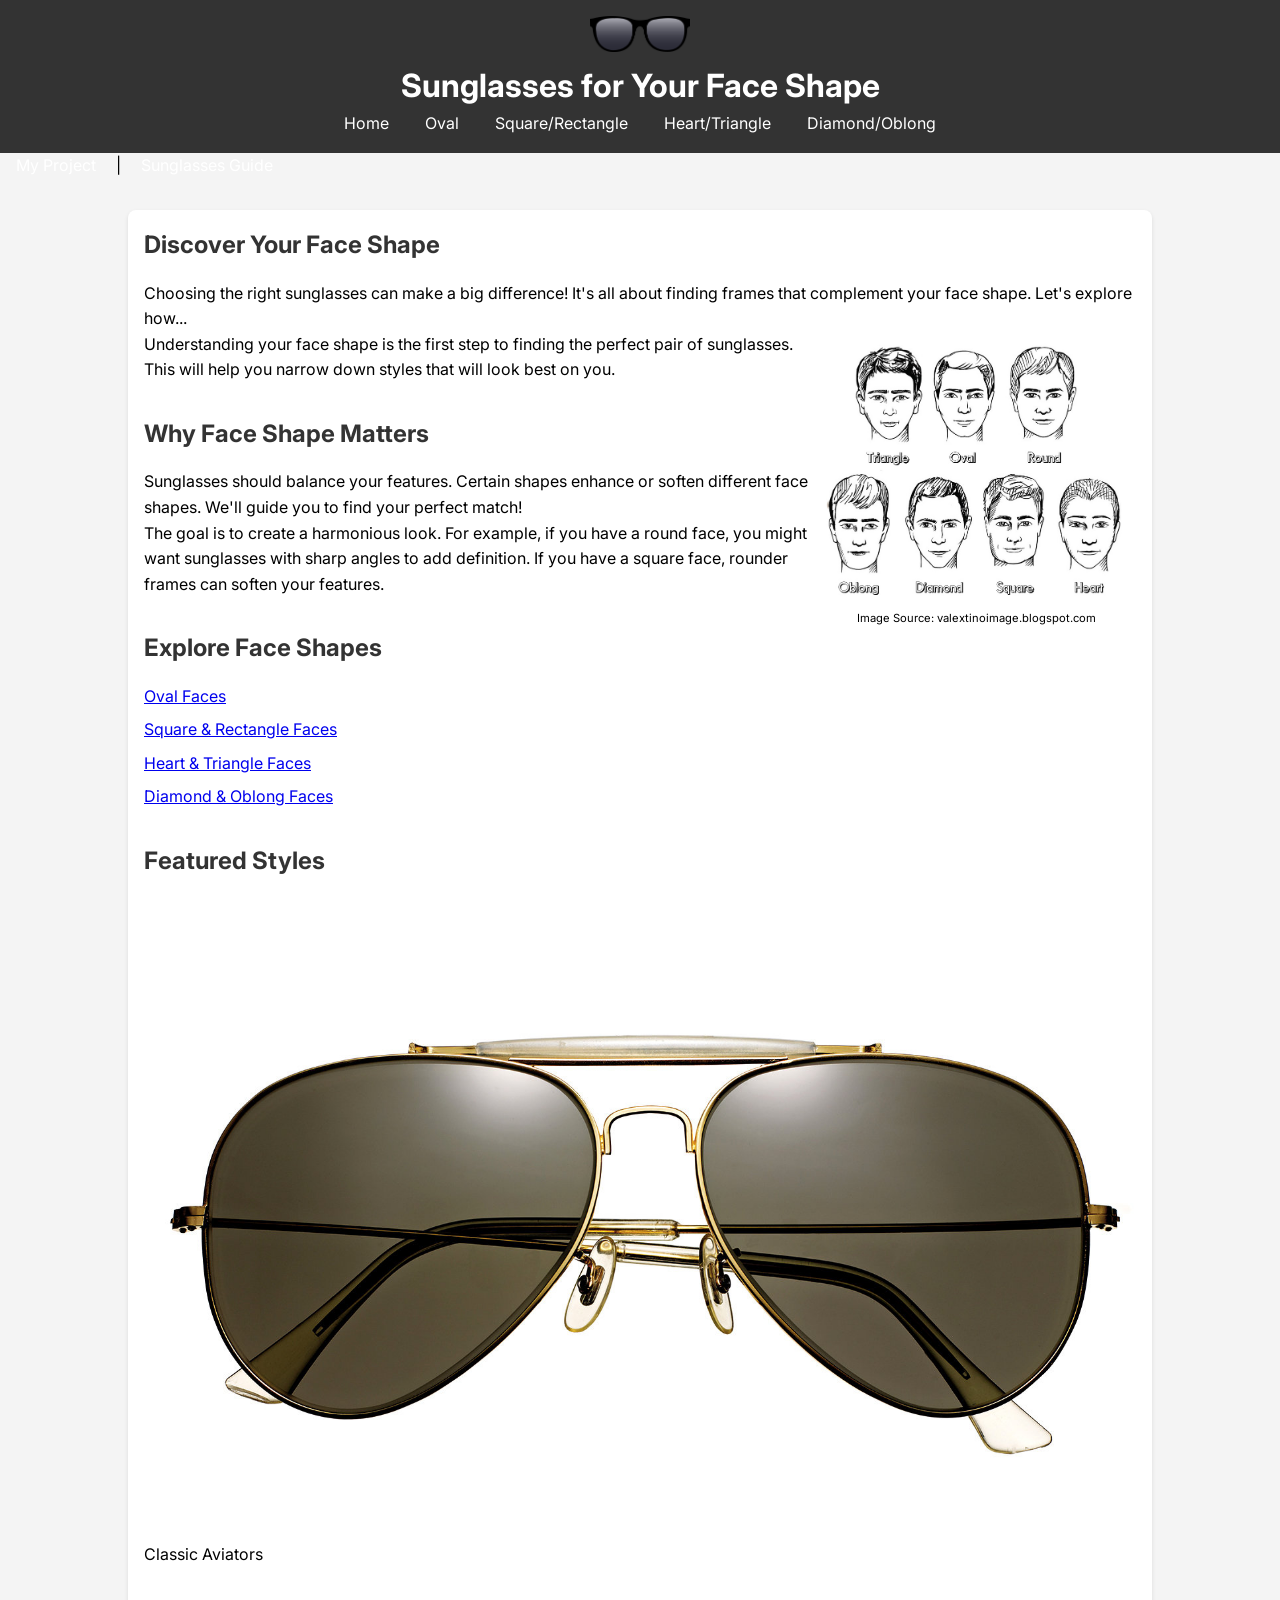
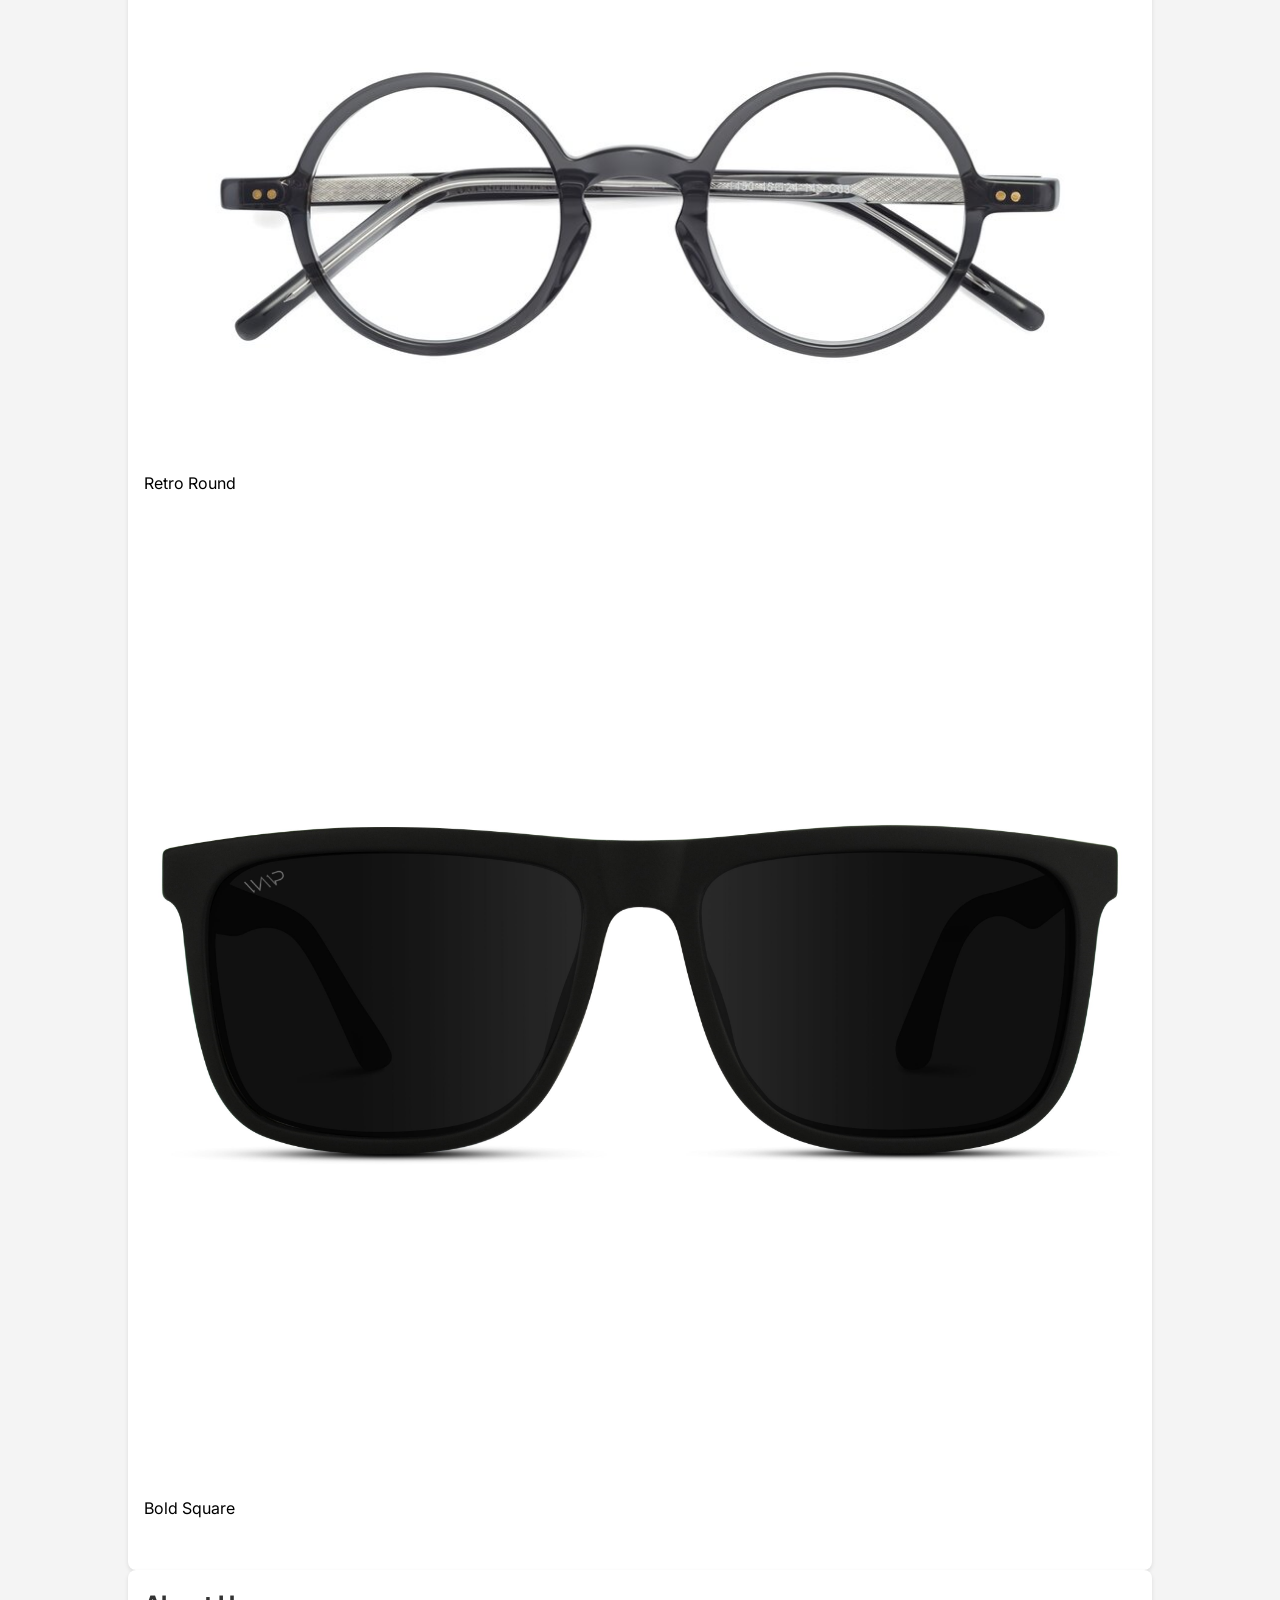
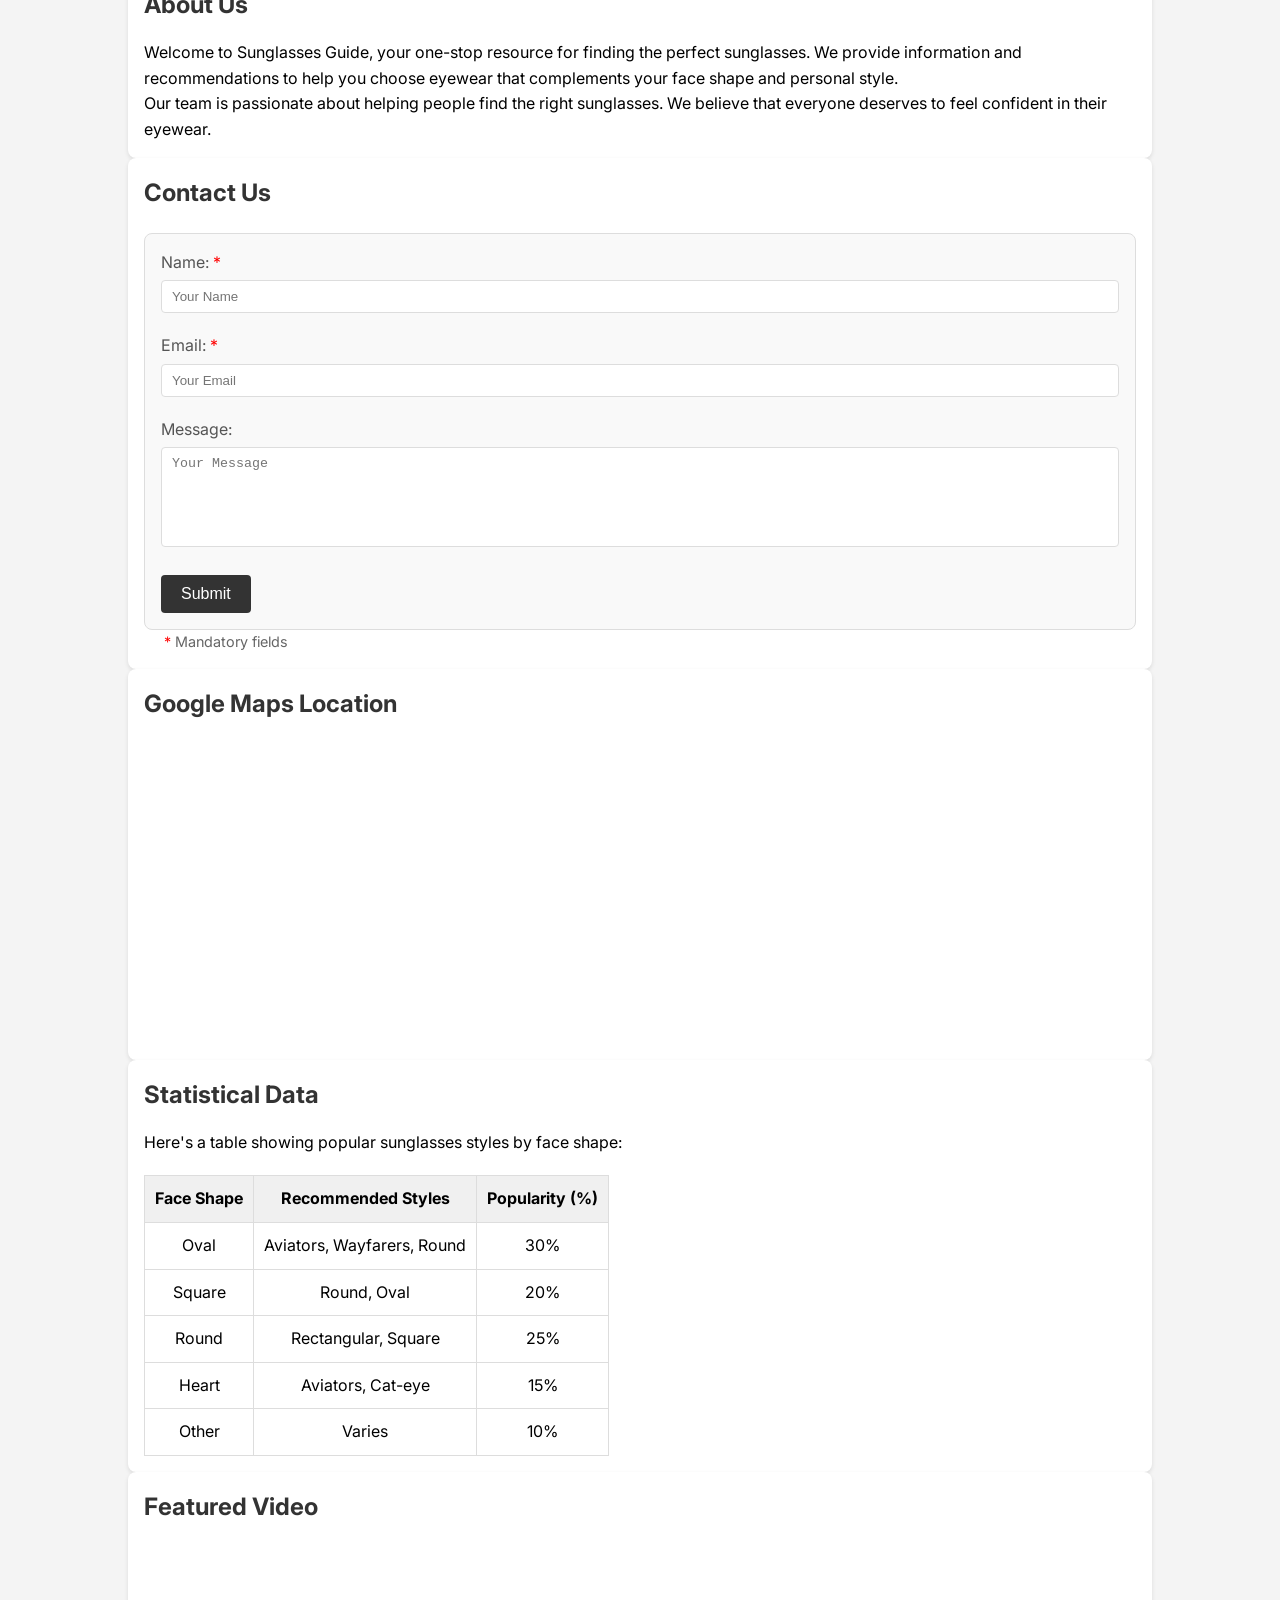
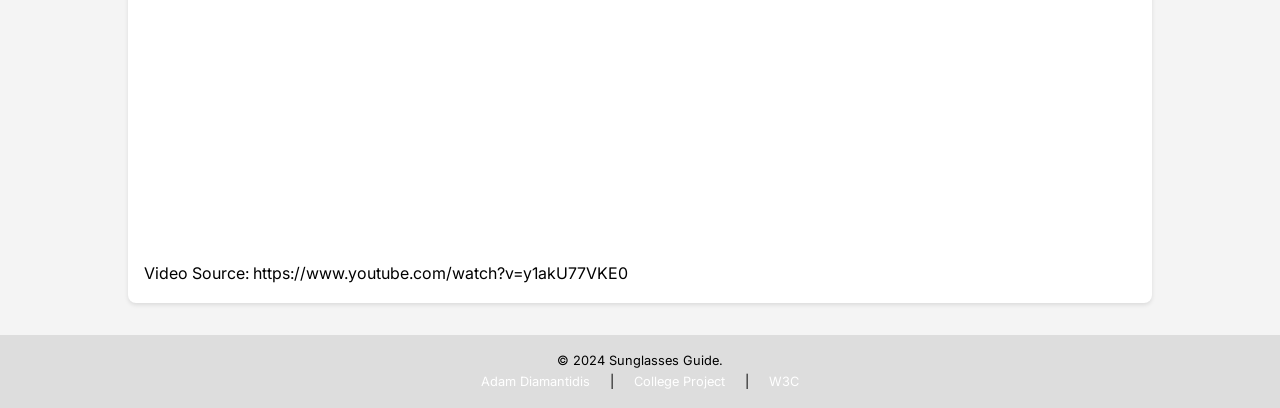
==== index.html @ 52bd64dd "Add files via upload" ====
<!DOCTYPE html>
<html lang="en">
<head>
    <meta charset="UTF-8">
    <meta name="viewport" content="width=device-width, initial-scale=1.0">
    <title>Find Your Perfect Sunglasses</title>
    <meta name="description" content="Learn how to choose the best sunglasses for your face shape. Get style tips and recommendations.">
    <meta name="keywords" content="sunglasses, face shape, eyewear, fashion, style, recommendations, buying guide">
    <link rel="stylesheet" href="style.css">
    <link rel="icon" href="favicon.ico" type="image/x-icon"> <link rel="preconnect" href="https://fonts.googleapis.com">
    <link rel="preconnect" href="https://fonts.gstatic.com" crossorigin>
    <link href="https://fonts.googleapis.com/css2?family=Inter:wght@400;500;600;700&display=swap" rel="stylesheet">
    <style>
      body {
        font-family: 'Inter', sans-serif;
      }
      .tab-data {
        margin-top: 20px;
      }
      .tab-data, .tab-data th, .tab-data td {
        border: 1px solid #ddd;
        border-collapse: collapse;
        padding: 10px;
        text-align: center;
      }
      .tab-data th {
        background-color: #f0f0f0;
      }
      .video-container {
        margin-top: 20px;
        display: flex;
        justify-content: center; /* Center the video horizontally */
      }
      .contact-form {
        margin-top: 20px;
        padding: 1rem;
        background-color: #f9f9f9;
        border-radius: 8px;
        border: 1px solid #ddd;
      }

      .contact-form label {
        display: block;
        margin-bottom: 5px;
        color: #555;
      }

      .contact-form input[type="text"],
      .contact-form input[type="email"],
      .contact-form textarea {
        width: 100%;
        padding: 8px 10px;
        margin-bottom: 20px;
        border: 1px solid #ddd;
        border-radius: 4px;
        box-sizing: border-box; /* Ensure padding doesn't affect width */
      }

      .contact-form textarea {
        resize: none;
        height: 100px;
      }

      .contact-form button {
        background-color: #333;
        color: white;
        padding: 10px 20px;
        border: none;
        border-radius: 4px;
        cursor: pointer;
        font-size: 1em;
      }

      .contact-form button:hover {
        background-color: #555;
      }

      .form-side-text {
        padding-left: 20px;
        font-size: 0.9em;
        color: #666;
      }
      .mandatory {
        color: red;
      }
      #google-map {
        height: 300px;  /* Set a specific height */
        width: 100%;
        margin-top: 20px;
      }


    </style>
</head>
<body style="background-image: url('background.jpg'); background-size: cover; background-position: center;"> <header>
        <div class="logo">
            <img src="images/logo.png" alt="Logo" style="max-width: 100px;"> </div>
        <h1>Sunglasses for Your Face Shape</h1>
        <nav id="top-nav">
            <a href="index.html">Home</a>
            <a href="oval.html">Oval</a>
            <a href="square.html">Square/Rectangle</a>
            <a href="heart.html">Heart/Triangle</a>
            <a href="diamond.html">Diamond/Oblong</a>
        </nav>
    </header>

    <nav id="hotbar">
        <a href="#contact">My Project</a> |
        <a href="#about">Sunglasses Guide</a> 
    </nav>

    <main>
        <article>
            <section>
                <h2>Discover Your Face Shape</h2>
                <p>Choosing the right sunglasses can make a big difference! It's all about finding frames that complement your face shape. Let's explore how...</p>
                <div style="float:right; margin: 10px;">
                  <img src="images/face shapes.jpg" alt="Different Face Shapes" style="max-width: 300px;">
                  <p style="font-size: 0.7em; text-align: center;">Image Source: valextinoimage.blogspot.com</p>
                </div>
                <p>Understanding your face shape is the first step to finding the perfect pair of sunglasses.  This will help you narrow down styles that will look best on you.</p>

            </section>

            <section>
                <h2>Why Face Shape Matters</h2>
                <p>Sunglasses should balance your features. Certain shapes enhance or soften different face shapes. We'll guide you to find your perfect match!</p>
                 <p>The goal is to create a harmonious look. For example, if you have a round face, you might want sunglasses with sharp angles to add definition. If you have a square face, rounder frames can soften your features.</p>
            </section>

            <section>
                <h2>Explore Face Shapes</h2>
                <ul>
                    <li><a href="oval.html">Oval Faces</a></li>
                    <li><a href="square.html">Square & Rectangle Faces</a></li>
                    <li><a href="heart.html">Heart & Triangle Faces</a></li>
                    <li><a href="diamond.html">Diamond & Oblong Faces</a></li>
                </ul>
            </section>

             <section>
                  <h2>Featured Styles</h2>
                  <div class="row">
                    <div class="column">
                      <img src="images/sunglasses1.jpg" alt="Sunglasses Style 1" style="width:100%">
                      <p>Classic Aviators</p>
                    </div>
                    <div class="column">
                      <img src="images/sunglasses2.jpg" alt="Sunglasses Style 2" style="width:100%">
                      <p>Retro Round</p>
                    </div>
                    <div class="column">
                      <img src="images/sunglasses3.jpg" alt="Sunglasses Style 3" style="width:100%">
                      <p>Bold Square</p>
                    </div>
                  </div>
            </section>

        </article>

         <article id="about">
            <h2>About Us</h2>
            <p>Welcome to Sunglasses Guide, your one-stop resource for finding the perfect sunglasses. We provide information and recommendations to help you choose eyewear that complements your face shape and personal style.</p>
            <p>Our team is passionate about helping people find the right sunglasses.  We believe that everyone deserves to feel confident in their eyewear.</p>
        </article>

        <article id="contact">
            <h2>Contact Us</h2>
            <form action="http://foo.com" method="get" class="contact-form" onsubmit="return validateForm();">
                <label for="name">Name:<span class="mandatory"> *</span></label>
                <input type="text" id="name" name="name" placeholder="Your Name">

                <label for="email">Email:<span class="mandatory"> *</span></label>
                <input type="email" id="email" name="email" placeholder="Your Email">

                <label for="message">Message:</label>
                <textarea id="message" name="message" placeholder="Your Message"></textarea>

                <button type="submit">Submit</button>
            </form>
            <div class="form-side-text">
              <p><span class="mandatory">*</span> Mandatory fields</p>
            </div>
        </article>

        <article>
          <h2>Google Maps Location</h2>
          <div id="google-map">
             <iframe src="https://www.google.com/maps/embed?pb=!1m18!1m12!1m3!1d2419.186455295158!2d-6.258952283917377!3d53.34980378001712!2m3!1f0!2f0!3f0!3m2!1i1024!2i768!4f13.1!3m3!1m2!1s0x48670e80b85293dd%3A0x400c7a9e1629e90!2sDublin%2C%20Ireland!5e0!3m2!1sen!2sus!4v1699468882294!5m2!1sen!2sus"
                width="100%"
                height="300"
                style="border:0;"
                allowfullscreen=""
                loading="lazy"
                referrerpolicy="no-referrer-when-downgrade">
              </iframe>
          </div>
        </article>

        <article>
            <h2>Statistical Data</h2>
            <p>Here's a table showing popular sunglasses styles by face shape:</p>
            <table class="tab-data">
                <tr>
                    <th>Face Shape</th>
                    <th>Recommended Styles</th>
                    <th>Popularity (%)</th>
                </tr>
                <tr>
                    <td>Oval</td>
                    <td>Aviators, Wayfarers, Round</td>
                    <td>30%</td>
                </tr>
                <tr>
                    <td>Square</td>
                    <td>Round, Oval</td>
                    <td>20%</td>
                </tr>
                <tr>
                    <td>Round</td>
                    <td>Rectangular, Square</td>
                    <td>25%</td>
                </tr>
                 <tr>
                    <td>Heart</td>
                    <td>Aviators, Cat-eye</td>
                    <td>15%</td>
                </tr>
                <tr>
                    <td>Other</td>
                    <td>Varies</td>
                    <td>10%</td>
                </tr>
            </table>
        </article>

        <article>
            <h2>Featured Video</h2>
            <div class="video-container">
                <iframe width="560" height="315" src="https://www.youtube.com/embed/y1akU77VKE0?si=5XndoK7-3uBhsi_3" title="YouTube video player" frameborder="0" allow="accelerometer; autoplay; clipboard-write; encrypted-media; gyroscope; picture-in-picture; web-share" referrerpolicy="strict-origin-when-cross-origin" allowfullscreen></iframe>
                
            </div>
             <p>Video Source: https://www.youtube.com/watch?v=y1akU77VKE0</p>
        </article>

    </main>

    <footer id="main-footer">
        <p>&copy; 2024 Sunglasses Guide.</p>
        <nav id="footer-nav">
            <a href="#">Adam Diamantidis</a> |
            <a href="#">College Project</a> |
            <a href="https://www.w3.org/" target="_blank">W3C  </a>
        </nav>
    </footer>

     <script>
        // Inline script for form verification 
        function validateForm() {
            var name = document.getElementById("name").value;
            var email = document.getElementById("email").value;
            if (name == "" || email == "") {
                alert("Name and email must be filled out");
                return false;
            }
            //  get method to display values entered on form will be appended to url and passed to server ( form action=http://foo.com method=get )
            return true; //  Added a return true, so the form can be submitted.
        }
    </script>
</body>
</html>
---- style.css ----
/* Basic Reset */
body, h1, h2, p, ul, li {
    margin: 0;
    padding: 0;
}

body {
    font-family: sans-serif;
    line-height: 1.6;
    background-color: #f4f4f4;
}

header {
    background-color: #333;
    color: white;
    text-align: center;
    padding: 1rem 0;
}

nav a {
    color: white;
    text-decoration: none;
    padding: 0.5rem 1rem;
}

nav a:hover {
    background-color: #555;
}

main {
    width: 80%;
    margin: 2rem auto;
}

article {
    background-color: white;
    padding: 1rem;
    border-radius: 8px;
    box-shadow: 0 2px 4px rgba(0, 0, 0, 0.1);
}

section {
    margin-bottom: 2rem;
}

h2 {
    color: #333;
    margin-bottom: 1rem;
}

img.centered-image {
    display: block;
    margin: 1rem auto;
    max-width: 100%;
    height: auto;
}

ul {
    list-style-type: none;
}

ul li {
    margin-bottom: 0.5rem;
}

footer {
    text-align: center;
    padding: 1rem 0;
    background-color: #ddd;
    font-size: 0.8rem;
}

/* Responsive Design */
@media (max-width: 768px) {
    main {
        width: 95%;
    }
}
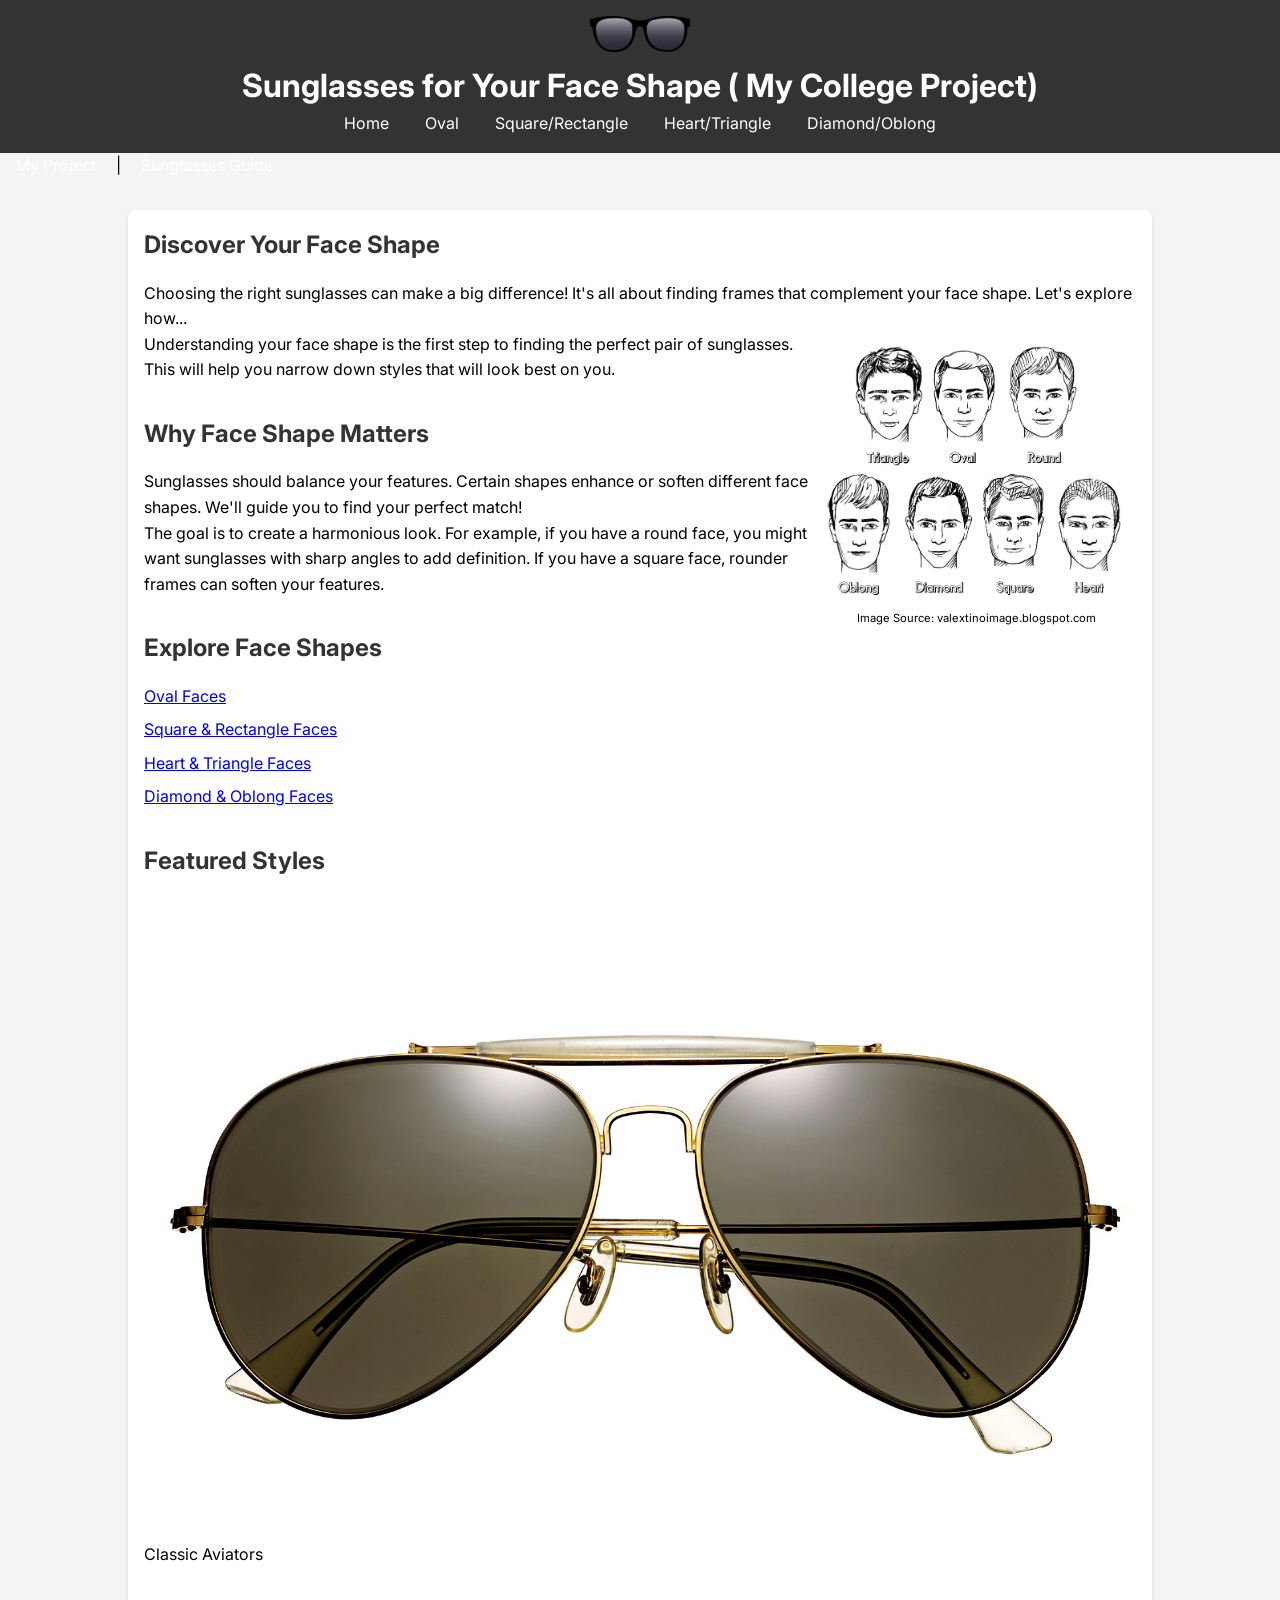
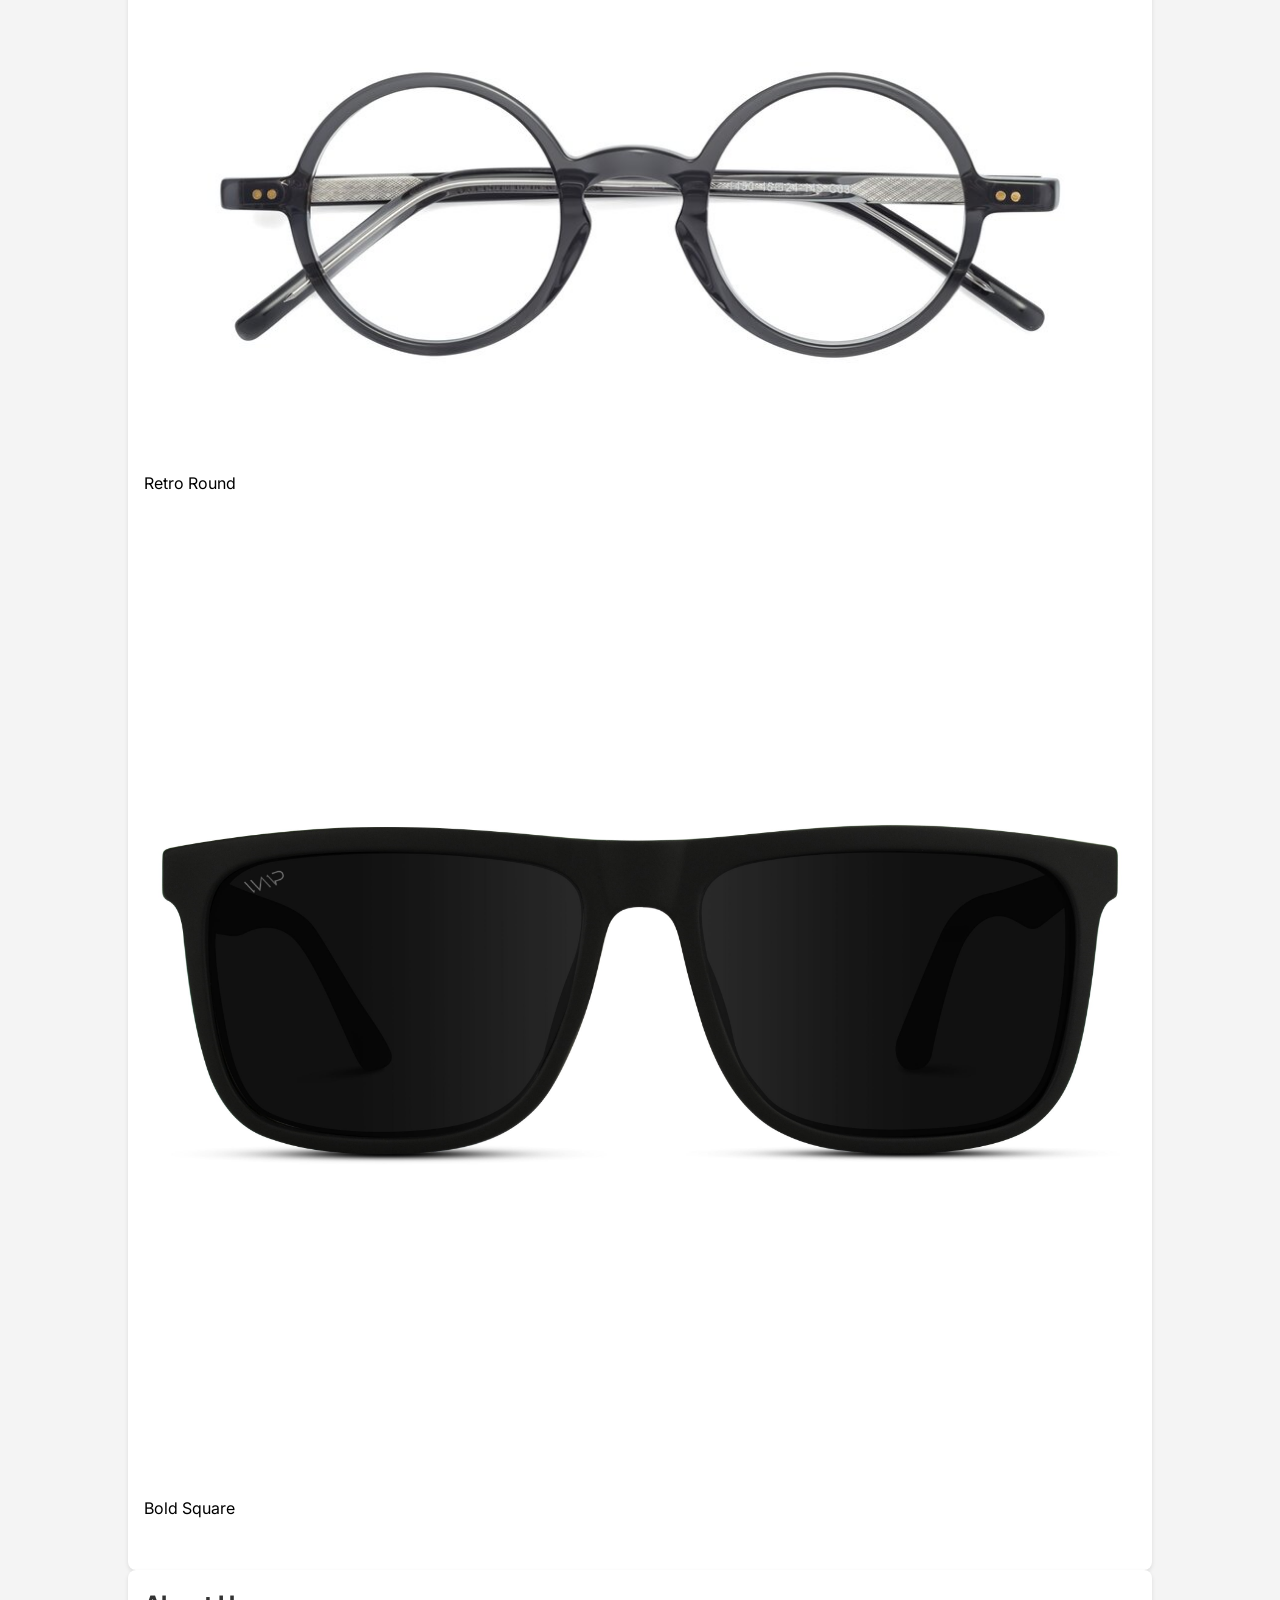
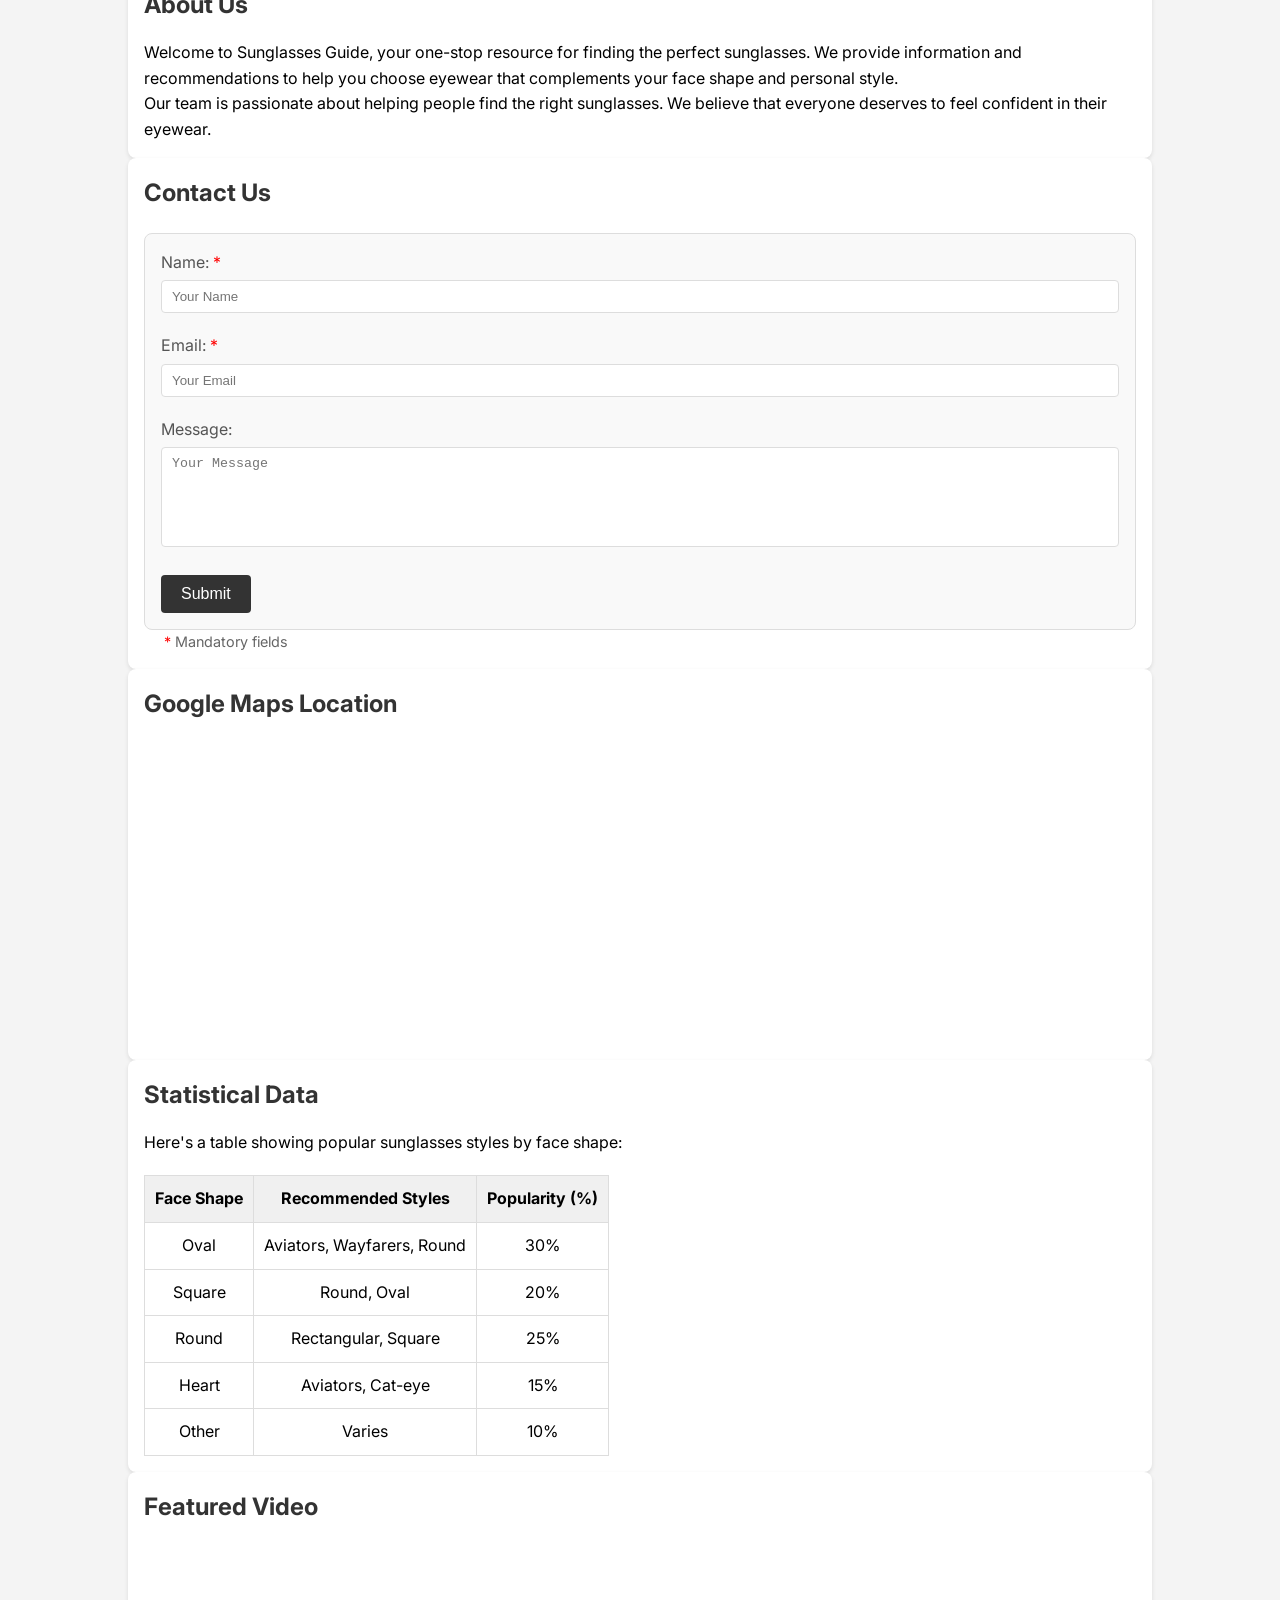
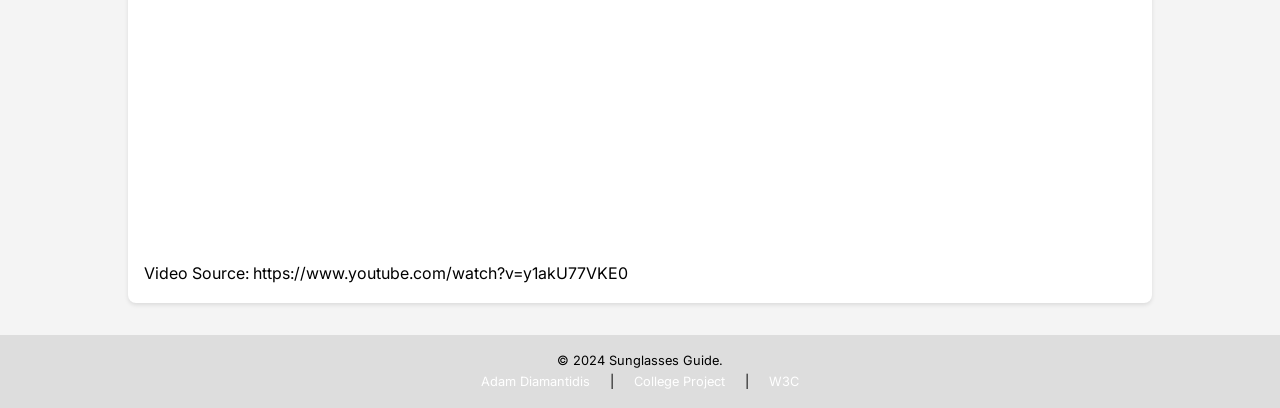
==== commit 469a5245: "Update index.html" ====
--- a/index.html
+++ b/index.html
@@ -95,7 +95,7 @@
 <body style="background-image: url('background.jpg'); background-size: cover; background-position: center;"> <header>
         <div class="logo">
             <img src="images/logo.png" alt="Logo" style="max-width: 100px;"> </div>
-        <h1>Sunglasses for Your Face Shape</h1>
+        <h1>Sunglasses for Your Face Shape ( My College Project)</h1>
         <nav id="top-nav">
             <a href="index.html">Home</a>
             <a href="oval.html">Oval</a>
@@ -269,4 +269,4 @@
         }
     </script>
 </body>
-</html>+</html>
